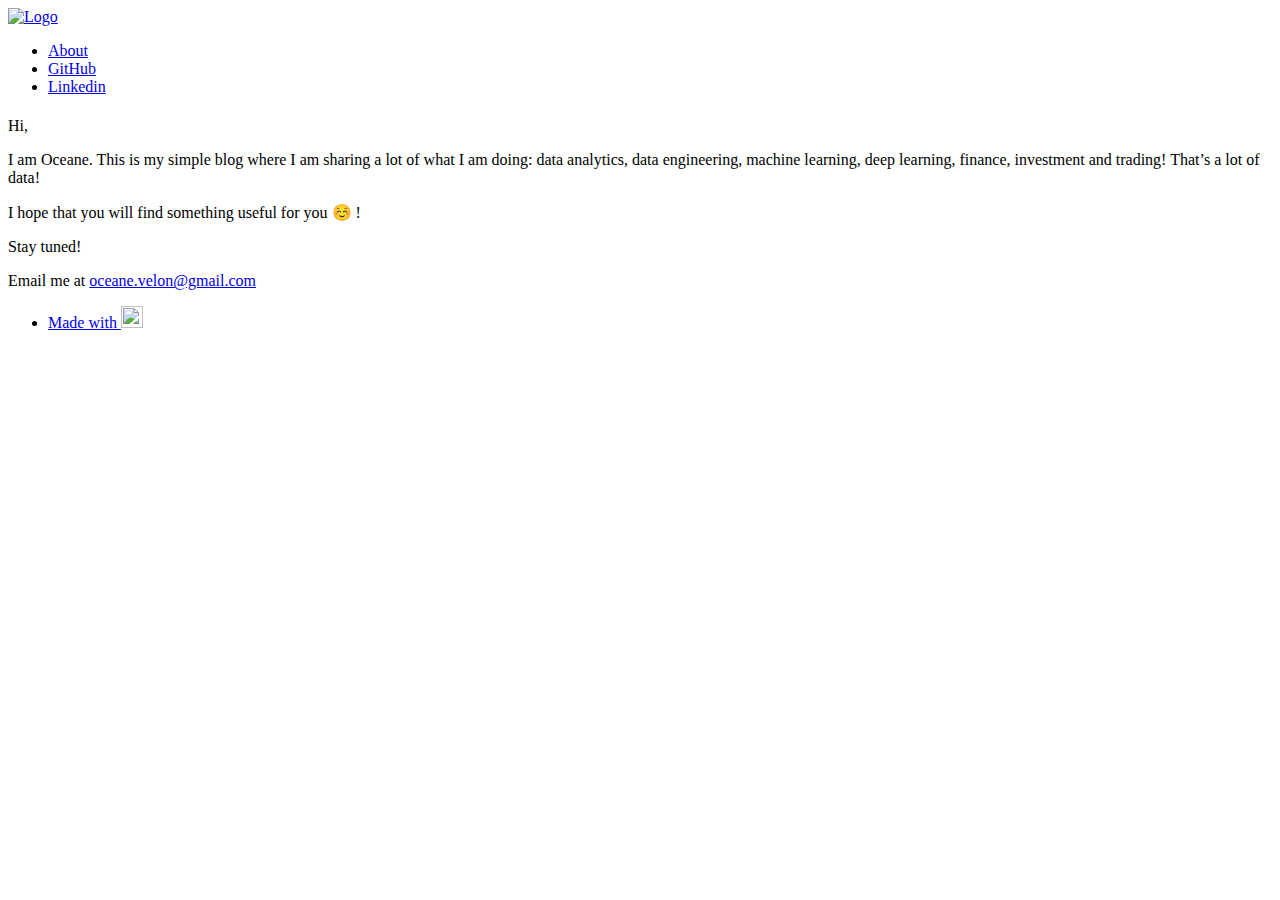
==== about/index.html @ 28ef6989 "Initial commit" ====
<!DOCTYPE html>
<html lang="en-us">
  <head>
    <meta charset="utf-8">
<meta name="viewport" content="width=device-width, initial-scale=1.0">
<meta name="generator" content="Hugo 0.81.0" />


<title> - Oceane&#39;s Blog</title>
<meta property="og:title" content=" - Oceane&#39;s Blog">


  <link href='https://oyane806.github.io/favicon.png' rel='icon' type='image/x-icon'/>



  




<link rel="icon" href="https://oyane806.github.ioimages/favicon.png" type="image/x-icon"/>
<link rel="stylesheet" href="https://oyane806.github.iocss/main.css" media="all">
<link rel="stylesheet" href="//fonts.googleapis.com/css?family=Merriweather:400|Lato:400,400italic,700">

  </head>
  <body>
    <div class="wrapper">
      <header class="header">
        <nav class="nav">
  <a href="https://oyane806.github.io" class="nav-logo">
    <img src="https://oyane806.github.ioimages/Icons-4.png" width="50"
      height="50" alt="Logo">
  </a>

  <ul class="nav-links">
    <li><a href="/about/">About</a></li>
    
    <li><a href="https://github.com/oyane806" target="_blank">GitHub</a></li>
    
    <li><a href="https://www.linkedin.com/in/oceanevelon/" target="_blank">Linkedin</a></li>
    
  </ul>
</nav>
      </header>


<main class="content" role="main">

  <article class="article">
    

    <h1 class="article-title"></h1>

    

    <div class="article-content">
      <p>Hi,</p>
<p>I am Oceane. This is my simple blog where I am sharing a lot of what I am doing: data analytics, data engineering, machine learning, deep learning, finance, investment and trading! That&rsquo;s a lot of data!</p>
<p>I hope that you will find something useful for you ☺️ !</p>
<p>Stay tuned!</p>
<p>Email me at <a href="mailto:oceane.velon@gmail.com">oceane.velon@gmail.com</a></p>

    </div>
  </article>

  

</main>

      <footer class="footer">
        <ul class="footer-links">
          
          <li>
            <a href="https://gohugo.io/" class="footer-links-kudos">Made with <img src="https://oyane806.github.ioimages/hugo-logo.png" width="22" height="22"></a>
          </li>
        </ul>
      </footer>

    </div>

    
  </body>
</html>
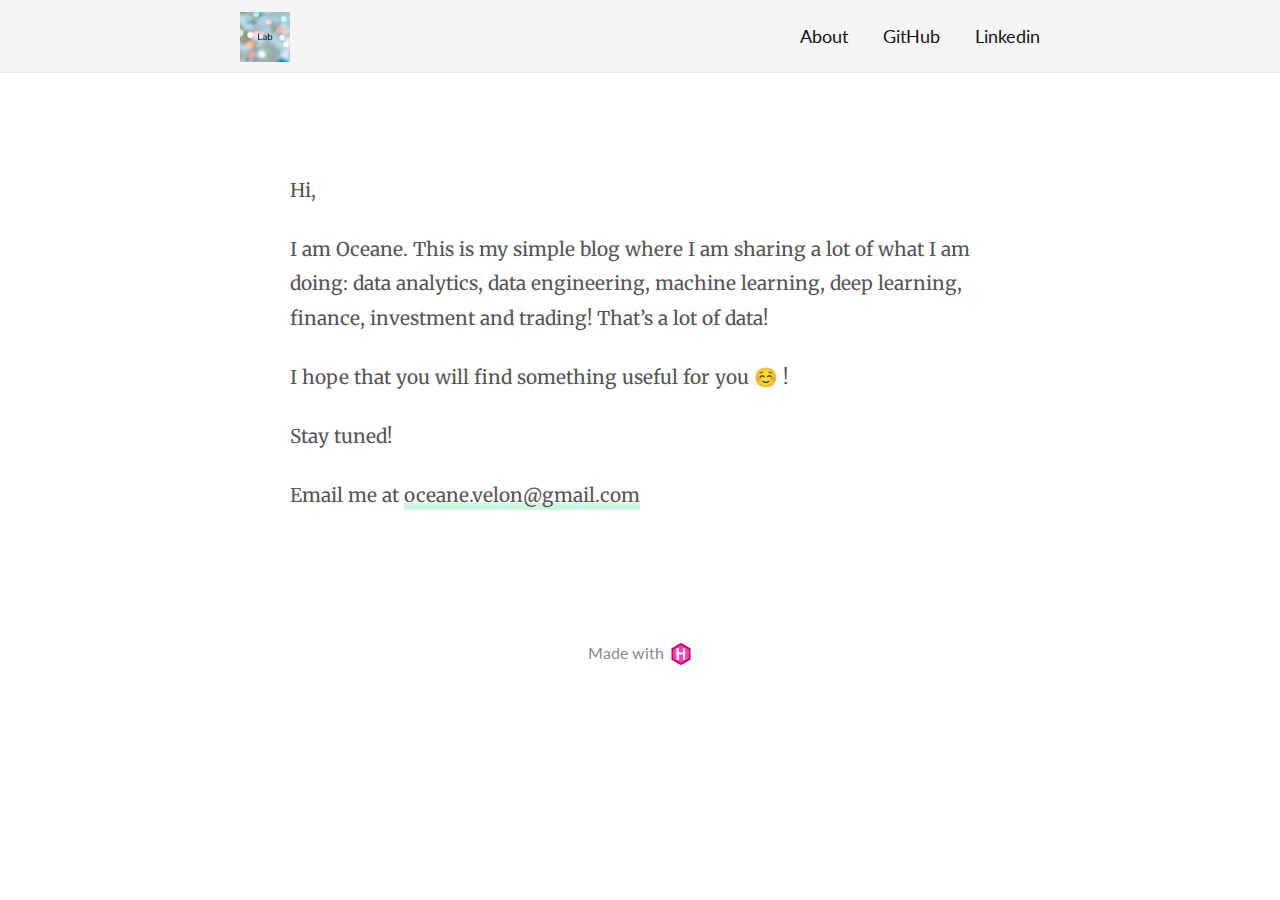
==== commit 8b8169d0: "Update baseurl" ====
--- a/about/index.html
+++ b/about/index.html
@@ -10,7 +10,7 @@
 <meta property="og:title" content=" - Oceane&#39;s Blog">
 
 
-  <link href='https://oyane806.github.io/favicon.png' rel='icon' type='image/x-icon'/>
+  <link href='/favicon.png' rel='icon' type='image/x-icon'/>
 
 
 
@@ -19,8 +19,8 @@
 
 
 
-<link rel="icon" href="https://oyane806.github.ioimages/favicon.png" type="image/x-icon"/>
-<link rel="stylesheet" href="https://oyane806.github.iocss/main.css" media="all">
+<link rel="icon" href="/images/favicon.png" type="image/x-icon"/>
+<link rel="stylesheet" href="/css/main.css" media="all">
 <link rel="stylesheet" href="//fonts.googleapis.com/css?family=Merriweather:400|Lato:400,400italic,700">
 
   </head>
@@ -28,8 +28,8 @@
     <div class="wrapper">
       <header class="header">
         <nav class="nav">
-  <a href="https://oyane806.github.io" class="nav-logo">
-    <img src="https://oyane806.github.ioimages/Icons-4.png" width="50"
+  <a href="/" class="nav-logo">
+    <img src="/images/Icons-4.png" width="50"
       height="50" alt="Logo">
   </a>
 
@@ -38,7 +38,7 @@
     
     <li><a href="https://github.com/oyane806" target="_blank">GitHub</a></li>
     
-    <li><a href="https://www.linkedin.com/in/oceanevelon/" target="_blank">Linkedin</a></li>
+    <li><a href="https://www.linkedin.com/in/oceanevelon" target="_blank">Linkedin</a></li>
     
   </ul>
 </nav>
@@ -72,7 +72,7 @@
         <ul class="footer-links">
           
           <li>
-            <a href="https://gohugo.io/" class="footer-links-kudos">Made with <img src="https://oyane806.github.ioimages/hugo-logo.png" width="22" height="22"></a>
+            <a href="https://gohugo.io/" class="footer-links-kudos">Made with <img src="/images/hugo-logo.png" width="22" height="22"></a>
           </li>
         </ul>
       </footer>
--- a/css/main.css
+++ b/css/main.css
@@ -0,0 +1,328 @@
+html,
+body {
+  margin: 0;
+  padding: 0;
+  position: relative;
+}
+
+body {
+  font-family: 'Merriweather', serif;
+  text-rendering: optimizeLegibility;
+  -webkit-font-smoothing: antialiased;
+  -moz-osx-font-smoothing: grayscale;
+  -moz-font-feature-settings: "liga" on;
+}
+
+h1,
+h2,
+h3,
+h4,
+h5,
+h6 {
+  font-family: 'Lato', sans-serif;
+  color: #222;
+}
+
+a {
+  outline: none;
+}
+
+code {
+  max-width: 100%;
+  overflow: auto;
+  display: inline-block;
+  /* display: block;  -- Previous version*/
+}
+
+img {
+  max-width: 100%;
+  height: auto;
+}
+
+img[src$='#center']
+{
+    display: block;
+    margin: 16px auto; 
+    /* you can replace the vertical '0.7rem' by whatever floats your boat, but keep the
+        horizontal 'auto' for this to work */
+    /* whatever else styles you fancy here */
+}
+
+.wrapper {
+  overflow: hidden;
+  position: relative;
+}
+
+.header {
+  padding: 20px 0;
+  position: relative;
+  background: #f5f5f5;
+  border-bottom: 1px solid #eaeaea;
+}
+
+.nav {
+  max-width: 800px;
+  margin: 0 auto;
+  padding: 0 15px;
+  font-family: 'Lato', sans-serif;
+  text-align: right;
+}
+
+.nav-logo {
+  float: left;
+  margin-top: -11px;
+  transition: transform 150ms ease-out;
+}
+
+.nav-logo:hover {
+  transform: scale(1.1);
+}
+
+.nav-logo img {
+  display: block;
+  max-height: 40px;
+  width: auto;
+}
+
+.nav-links {
+  margin: 0;
+  padding: 0;
+  font-size: 14px;
+  list-style: none;
+}
+
+.nav-links li {
+  display: inline-block;
+  margin: 0 0 0 15px;
+}
+
+.nav-links li:first-child {
+  margin-left: 0;
+}
+
+.nav-links a {
+  text-decoration: none;
+  color: #111;
+}
+
+.nav-links a:hover {
+  color: #000;
+}
+
+.content {
+  max-width: 700px;
+  margin: 60px auto 80px;
+  padding: 0 15px;
+  font-size: 16px;
+  line-height: 1.7;
+  color: #555;
+}
+
+.article-title {
+  font-size: 34px;
+  color: #222;
+  margin: 0;
+  line-height: 1.3;
+}
+
+.article-date {
+  color: #ccc;
+}
+
+.article-duration {
+  margin-top: 12px;
+  float: right;
+  font-size: 10px;
+  font-family: 'Lato', sans-serif;
+  padding: 1px 5px;
+  font-weight: bold;
+  border-radius: 3px;
+  background: #bbb;
+  color: #fff
+}
+
+.article-content p {
+  margin: 15px 0 25px;
+}
+
+.article-content a {
+  text-decoration: none;
+  color: inherit;
+  border-bottom: 3px solid #CBF8DF;
+  box-shadow: inset 0 -4px 0 #CBF8DF;
+  background: transparent;
+  transition: background 150ms ease;
+}
+
+.article-content a:hover,
+.article-content a:focus {
+  background: #CBF8DF;
+}
+
+.article-content hr {
+  width: 150px;
+  margin: 50px auto;
+  height: 1px;
+  overflow: hidden;
+  border: none;
+  background: #e5e5e5;
+}
+
+.highlight {
+  border-radius: 3px;
+  position: relative;
+  margin: 40px 0;
+  font-size: 14px;
+}
+
+.highlight pre {
+  padding: 10px;
+}
+
+.archive {
+  margin: 0;
+  padding: 0;
+  list-style: none;
+  line-height: 1.3em;
+  text-align: center;
+  color: #111;
+}
+
+.archive-title {
+  font-size: 32px;
+  margin-top: 60px;
+}
+
+.archive-item {
+  margin: 5px 0 15px;
+  padding: 0;
+}
+
+.archive-item-date {
+  color: #ccc;
+  font-size: 14px;
+  padding: 5px 0;
+  margin-top: 5px;
+  display: block;
+}
+
+.archive-item-link {
+  display: inline-block;
+  text-decoration: none;
+  font-size: 21px;
+  font-family: 'Lato', sans-serif;
+  font-weight: bold;
+  color: #222;
+  padding: 5px 0;
+  border-bottom: 1px solid #ddd;
+}
+
+.archive-item-link:hover {
+  border-bottom-color: #222;
+}
+
+.footer {
+  padding: 25px 0;
+  text-align: center;
+  font-family: 'Lato', sans-serif;
+}
+
+.footer-links {
+  list-style: none;
+  margin: 0;
+  padding: 0;
+  color: #ccc;
+  font-size: 14px;
+}
+
+.footer-links li {
+  margin: 0;
+  padding: 0;
+  display: inline-block;
+}
+
+.footer-links a {
+  color: #888;
+  text-decoration: none;
+  transition: color 150ms ease;
+  margin: 0 15px;
+}
+
+.footer-links a:hover,
+.footer-links a:focus {
+  color: #222;
+}
+
+.footer-links li::before {
+  content: '/';
+  position: relative;
+  left: -2px;
+}
+
+.footer-links li:first-child::before {
+  display: none;
+}
+.footer-links-kudos img {
+  position: relative;
+  top: 6px;
+  margin-left: 2px;
+}
+
+@media (min-width: 600px) {
+  .header {
+    padding: 25px 0;
+  }
+
+  .nav-logo {
+    margin-top: -13px;
+  }
+
+  .nav-logo img {
+    max-height: 50px;
+  }
+
+  .nav-links {
+    font-size: 18px;
+  }
+
+  .nav-links li {
+    margin: 0 0 0 30px;
+  }
+
+  .content {
+    font-size: 19px;
+    line-height: 1.8;
+    margin: 100px auto;
+  }
+
+  .highlight {
+    font-size: 16px;
+    margin: 40px -20px;
+  }
+
+  .archive {
+    text-align: left;
+  }
+
+  .archive-title {
+    font-size: 38px;
+  }
+
+  .archive-item-date {
+    font-size: 19px;
+    text-align: right;
+    float: right;
+  }
+
+  .article-title {
+    font-size: 42px;
+  }
+
+  .article-duration {
+    font-size: 12px;
+  }
+
+  .footer-links {
+    font-size: inherit;
+  }
+}
